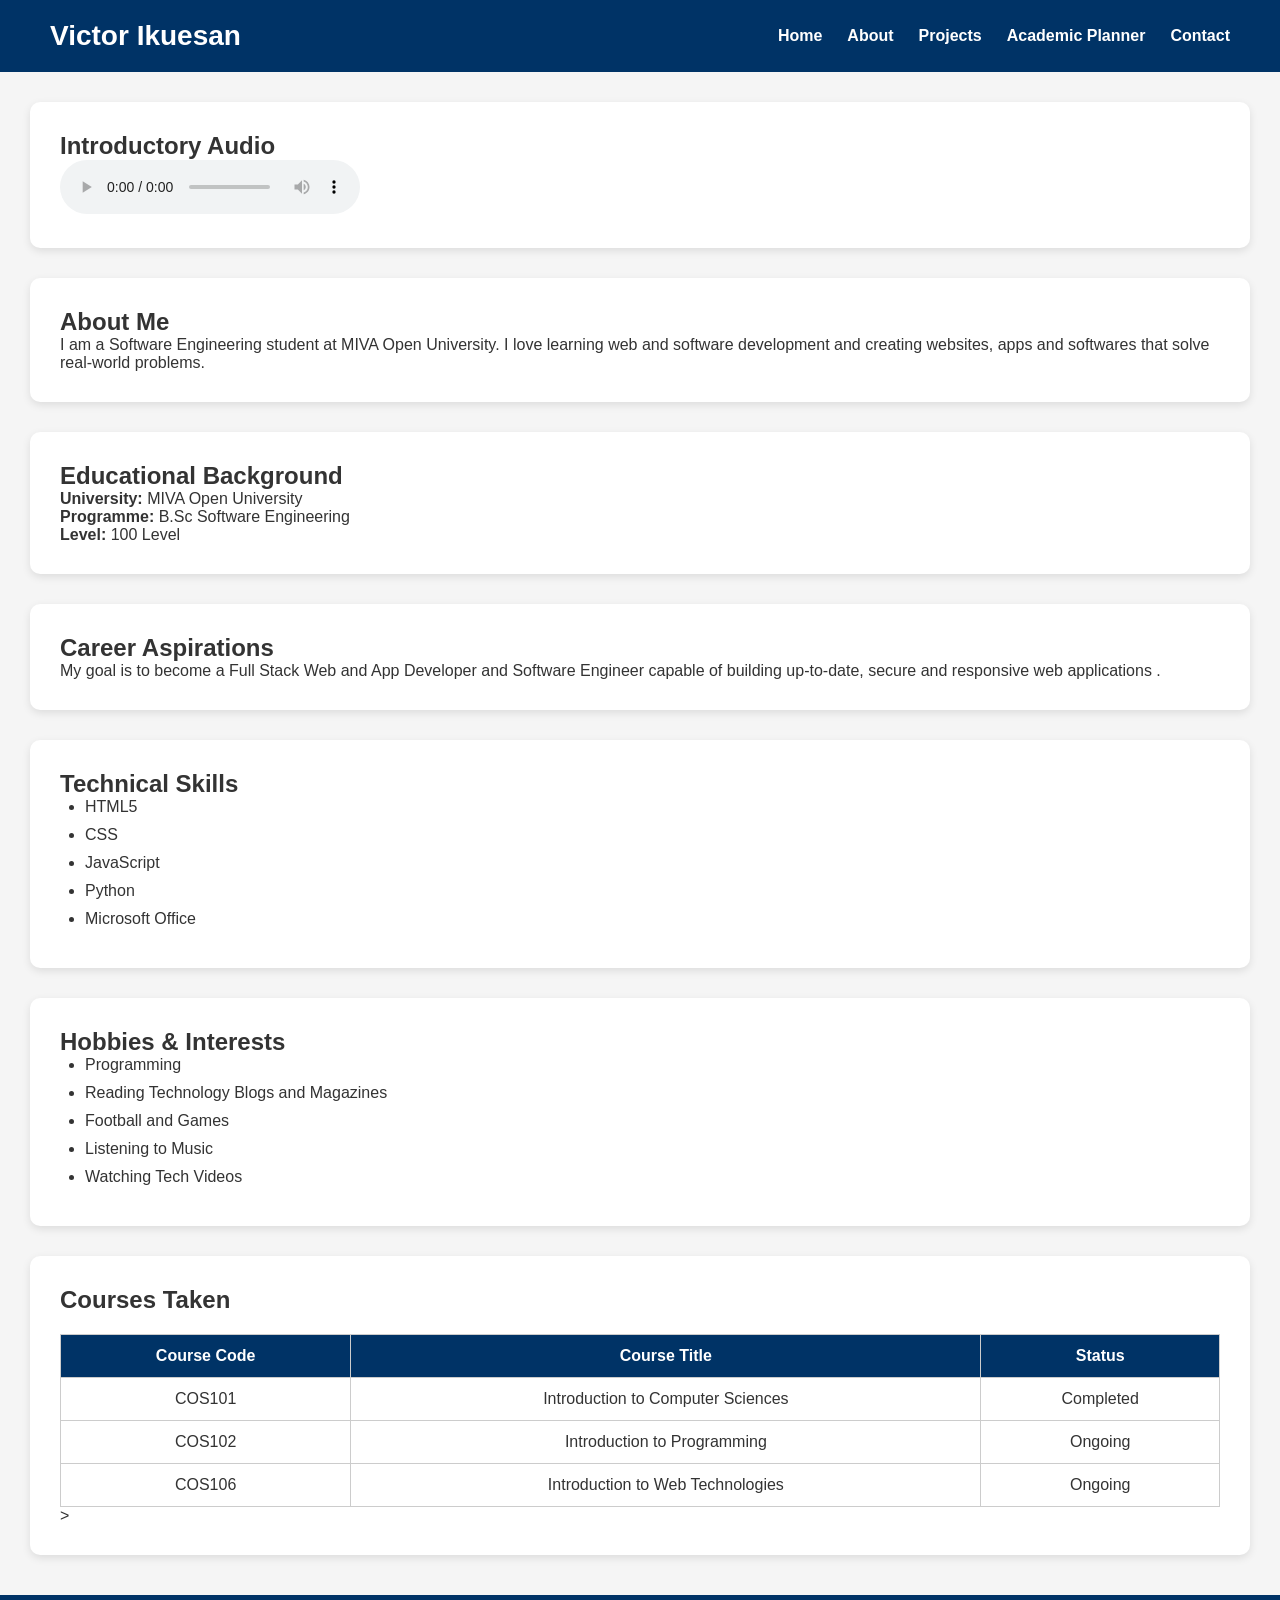
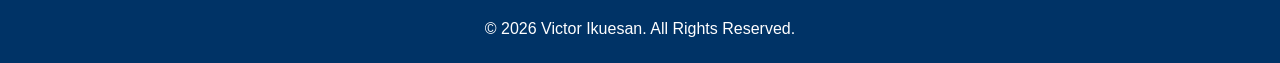
==== about.html @ ffd734d9 "Initial portfolio website" ====
<!DOCTYPE html>
<html lang="en">
<head>
    <meta charset="UTF-8">
    <meta name="viewport" content="width=device-width, initial-scale=1.0">
    <title>About Me</title>
    <link rel="stylesheet" href="porfolio.css">
     <link rel="icon" href="IMG_5150.jpg">
</head>

<body>
<header>
    <h1>Victor Ikuesan</h1>
    <nav>
        <ul>
            <li><a href="index.html">Home</a></li>

            <li><a href="about.html">About</a></li>

            <li><a href="project.html">Projects</a></li>

            <li><a href="planner.html">Academic Planner</a></li>

            <li><a href="contact.html">Contact</a></li>
        </ul>
    </nav>
</header>

<main>
     <section>

        <h2>Introductory Audio</h2>
        <audio controls width="500">
            <source src="introduction.m4a" type="audio/mp3">
        </audio>

    </section>
    <section class="about">
        <h2>About Me</h2>
        <p>
            I am a Software Engineering student at MIVA Open University.
            I love learning web and software development and creating websites, apps and softwares that
            solve real-world problems.
        </p>
    </section>

    <section>
        <h2>Educational Background</h2>
        <p><strong>University:</strong> MIVA Open University</p>

        <p><strong>Programme:</strong> B.Sc Software Engineering</p>

        <p><strong>Level:</strong> 100 Level</p>
    </section>

    <section>
        <h2>Career Aspirations</h2>
        <p>
            My goal is to become a Full Stack Web and App Developer and Software
            Engineer capable of building up-to-date, secure and responsive web applications .
        </p>
    </section>

    <section>
        <h2>Technical Skills</h2>
        <ul>

            <li>HTML5</li>

            <li>CSS</li>

            <li>JavaScript</li>

            <li>Python</li>

            <li>Microsoft Office</li>
        </ul>
    </section>

    <section>
        <h2>Hobbies & Interests</h2>
        <ul>

            <li>Programming</li>

            <li>Reading Technology Blogs and Magazines</li>

            <li>Football and Games</li>

            <li>Listening to Music</li>

            <li>Watching Tech Videos</li>
        </ul>
    </section>

    <section>
        <h2>Courses Taken</h2>
        <table>

            <tr>

                <th>Course Code</th>

                <th>Course Title</th>

                <th>Status</th>

            </tr>

            <tr>

                   <td>COS101</td>

                <td>Introduction to Computer Sciences</td>

                <td>Completed</td>

            </tr>

            <tr>
                
                <td>COS102</td>

                <td>Introduction to Programming</td>

                <td>Ongoing</td>

            </tr>

            <tr>

                 <td>COS106</td>

                <td>Introduction to Web Technologies</td>

                <td>Ongoing</td>

            </tr>
        </table>>
    </section>

</main>

<footer>

    <p>&copy; 2026 Victor Ikuesan. All Rights Reserved.</p>

</footer>

<script src="porfolio.js"></script>

</body>

</html>
---- porfolio.css ----
/* Homepage */
*{
    margin:0;
    padding:0;
    box-sizing:border-box;
}
html{

    scroll-behavior:smooth;
}
body{

    font-family:Arial, sans-serif;

    background:whitesmoke;

    color:#333;
}
header{

    background:#003366;

    color:white;

    padding:20px 50px;

    display:flex;

    justify-content:space-between;

    align-items:center;

    flex-wrap:wrap;

    position:sticky;

    top:0;

    z-index:1000;

}

header h1{

    font-size:28px;

}

nav ul{

    list-style:none;

    display:flex;

    gap:25px;

}

nav a{

    color:white;

    text-decoration:none;

    font-weight:bold;

    transition:.3s;

}

nav a:hover{

    color:#FFD700;

}
.hero{

    min-height:80vh;

    display:flex;

    flex-direction:column;

    justify-content:center;

    align-items:center;

    text-align:center;

    padding:40px;

}

.hero img{

    width:220px;

    height:220px;

    border-radius:50%;

    object-fit:cover;

    border:5px solid #003366;

    box-shadow:0 5px 15px rgba(0,0,0,.3);

}

.hero h2{

    margin-top:25px;

    font-size:38px;

}

.hero p{

    max-width:700px;

    margin:25px auto;

    line-height:1.8;

}
.btn{

    display:inline-block;

    background:#003366;

    color:white;

    text-decoration:none;

    padding:12px 25px;

    border-radius:5px;

    transition:.3s;

}

.btn:hover{

    background:#0055aa;

    transform:translateY(-3px);

}
.bio{
    padding:40px;

    background:white;

    margin:30px;

    border-radius:10px;

}
footer{

    background:#003366;

    color:white;

    text-align:center;

    padding:25px;

    margin-top:40px;

}



 /* ABOUT ME PAGE */
section{

    background:white;

    margin:30px;

    padding:30px;

    border-radius:10px;

    box-shadow:0 3px 8px rgba(0,0,0,.1);

}
table{

    width:100%;

    border-collapse:collapse;

    margin-top:20px;

}
table, th, td{

    border:1px solid #ccc;

}
th{

    background:#003366;

    color:white;

}
th, td{

    padding:12px;

    text-align:center;

}
section ul{

    margin-left:25px;

}
section li{

    margin-bottom:10px;

}
video{

    max-width:100%;

    border-radius:10px;
}


/* project page */

.page-title{

    text-align:center;

    margin-top:40px;

    color:#003366;

}

.projects-container{

    display:flex;

    justify-content:center;

    gap:30px;

    flex-wrap:wrap;

    padding:40px;

}

.project-card{

    width:320px;

    background:white;

    border-radius:12px;

    overflow:hidden;

    box-shadow:0 5px 15px rgba(0,0,0,.15);

    transition:.4s;

    text-align:center;

}

.project-card:hover{

    transform:translateY(-10px);

    box-shadow:0 10px 25px rgba(0,0,0,.3);

}

.project-card img{

    width:100%;

    height:220px;

    object-fit:cover;

}
.project-card h3{

    margin:20px 0;

    color:#003366;

}

.project-card p{

    padding:0 20px;

    margin-bottom:25px;

}

.project-card .btn{

    margin-bottom:25px;

}


/* Planner */
.planner{

    text-align:center;

}

.planner input{

    width:60%;
    padding:12px;
    margin:20px 0;
    font-size:16px;

}

.planner button{

    padding:12px 20px;
    border:none;
    border-radius:5px;
    background:#003366;
    color:white;
    cursor:pointer;
    transition:.3s;

}

.planner button:hover{

    background:#0055aa;

}

#taskList{

    list-style:none;
    padding:0;

}

.task-item{

    display:flex;
    justify-content:space-between;
    align-items:center;

    background:white;

    padding:15px;

    margin:15px 0;

    border-radius:8px;

    box-shadow:0 3px 10px rgba(0,0,0,.1);

}

.task-text{

    font-size:18px;

}

.completed{

    text-decoration:line-through;

    color:gray;

}

.task-buttons{

    display:flex;

    gap:10px;

}

.task-buttons button{

    padding:8px 15px;

    border:none;

    border-radius:5px;

    cursor:pointer;

    background-color: #0055aa;

    color: white;

}

.complete-btn{

    background:green;

    color:white;

}

.delete-btn{

    background:red;

    color:white;

}

.task-buttons button:disabled{

    background:#999;

    cursor:not-allowed;

}


/*Contact Page*/

.contact{

    max-width:700px;

    margin:auto;

}

.contact form{

    display:flex;

    flex-direction:column;

}

.contact label{

    margin-top:20px;

    font-weight:bold;

}

.contact input, .contact textarea{

    padding:12px;

    margin-top:8px;

    border:1px solid #ccc;

    border-radius:5px;

    font-size:16px;

}

.contact button{

    margin-top:25px;

    padding:12px;

    background:#003366;

    color:white;

    border:none;

    border-radius:5px;

    cursor:pointer;

    transition:.3s;

}

.contact button:hover{

    background:#0055aa;

}

#formMessage{

    margin-top:20px;

    font-weight:bold;

}
input, textarea{

    transition:.3s;

}
input:focus, textarea:focus{

    border:2px solid blue;

    outline:none;

}


/* Reponsive Design */
@media (max-width:768px){

header{

    flex-direction:column;

    text-align:center;

}

nav ul{

    flex-direction:column;

    margin-top:20px;

}

.hero h2{

    font-size:28px;

}

.hero p{

    width:95%;

}

.projects-container{

    flex-direction:column;

    align-items:center;

}

.planner input{

    width:95%;

}

.contact{

    width:95%;

}

table{

    font-size:14px;

}

}
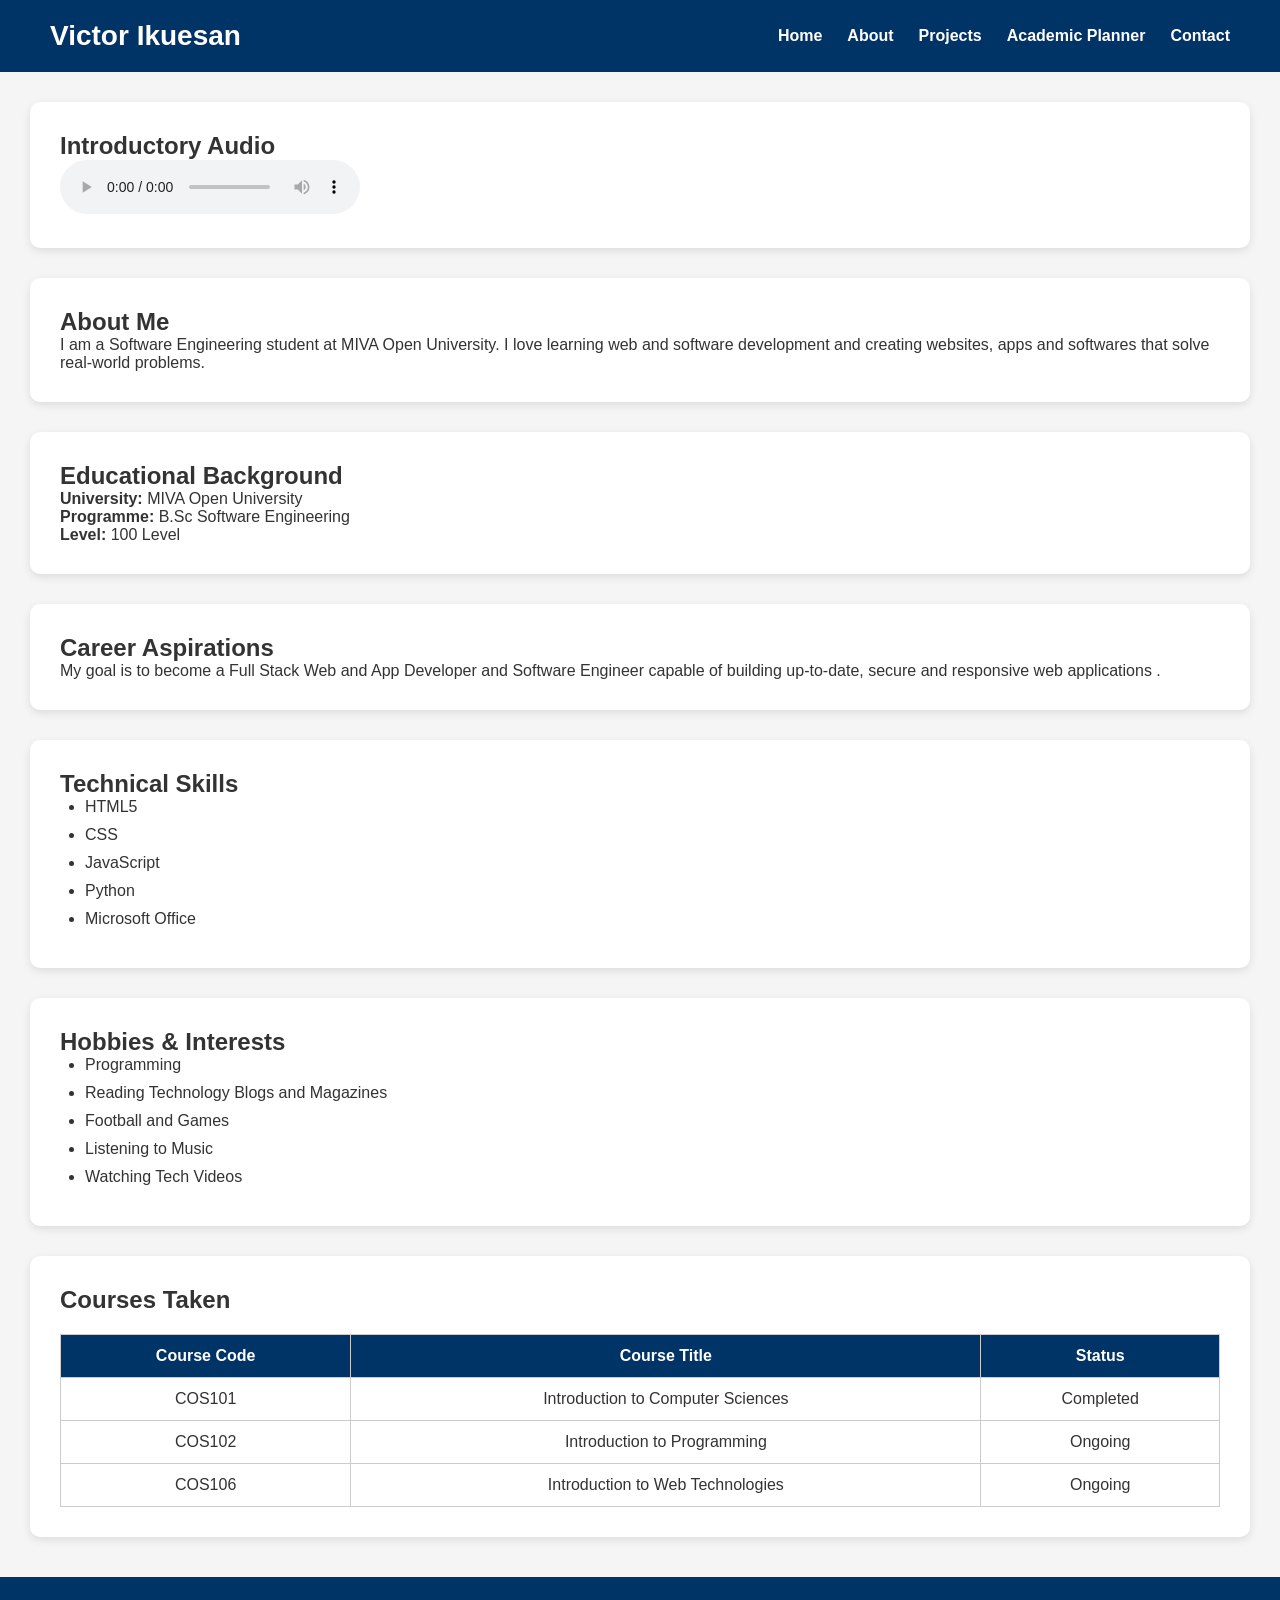
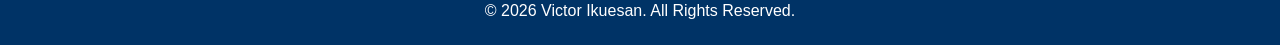
==== commit 5bbe40dd: "Organize project structure and update file paths" ====
--- a/about.html
+++ b/about.html
@@ -4,8 +4,8 @@
     <meta charset="UTF-8">
     <meta name="viewport" content="width=device-width, initial-scale=1.0">
     <title>About Me</title>
-    <link rel="stylesheet" href="porfolio.css">
-     <link rel="icon" href="IMG_5150.jpg">
+    <link rel="stylesheet" href="css/portfolio.css">
+     <link rel="icon" href="images/IMG_5150.jpg">
 </head>
 
 <body>
@@ -17,7 +17,7 @@
 
             <li><a href="about.html">About</a></li>
 
-            <li><a href="project.html">Projects</a></li>
+            <li><a href="projects.html">Projects</a></li>
 
             <li><a href="planner.html">Academic Planner</a></li>
 
@@ -31,7 +31,7 @@
 
         <h2>Introductory Audio</h2>
         <audio controls width="500">
-            <source src="introduction.m4a" type="audio/mp3">
+            <source src="media/introduction.m4a" type="audio/mp3">
         </audio>
 
     </section>
@@ -136,7 +136,7 @@
                 <td>Ongoing</td>
 
             </tr>
-        </table>>
+        </table>
     </section>
 
 </main>
@@ -147,7 +147,7 @@
 
 </footer>
 
-<script src="porfolio.js"></script>
+<script src="js/portfolio.js"></script>
 
 </body>
 
--- a/css/portfolio.css
+++ b/css/portfolio.css
@@ -0,0 +1,588 @@
+/* Homepage */
+*{
+    margin:0;
+    padding:0;
+    box-sizing:border-box;
+}
+html{
+
+    scroll-behavior:smooth;
+}
+body{
+
+    font-family:Arial, sans-serif;
+
+    background:whitesmoke;
+
+    color:#333;
+}
+header{
+
+    background:#003366;
+
+    color:white;
+
+    padding:20px 50px;
+
+    display:flex;
+
+    justify-content:space-between;
+
+    align-items:center;
+
+    flex-wrap:wrap;
+
+    position:sticky;
+
+    top:0;
+
+    z-index:1000;
+
+}
+
+header h1{
+
+    font-size:28px;
+
+}
+
+nav ul{
+
+    list-style:none;
+
+    display:flex;
+
+    gap:25px;
+
+}
+
+nav a{
+
+    color:white;
+
+    text-decoration:none;
+
+    font-weight:bold;
+
+    transition:.3s;
+
+}
+
+nav a:hover{
+
+    color:#FFD700;
+
+}
+.hero{
+
+    min-height:80vh;
+
+    display:flex;
+
+    flex-direction:column;
+
+    justify-content:center;
+
+    align-items:center;
+
+    text-align:center;
+
+    padding:40px;
+
+}
+
+.hero img{
+
+    width:220px;
+
+    height:220px;
+
+    border-radius:50%;
+
+    object-fit:cover;
+
+    border:5px solid #003366;
+
+    box-shadow:0 5px 15px rgba(0,0,0,.3);
+
+}
+
+.hero h2{
+
+    margin-top:25px;
+
+    font-size:38px;
+
+}
+
+.hero p{
+
+    max-width:700px;
+
+    margin:25px auto;
+
+    line-height:1.8;
+
+}
+.btn{
+
+    display:inline-block;
+
+    background:#003366;
+
+    color:white;
+
+    text-decoration:none;
+
+    padding:12px 25px;
+
+    border-radius:5px;
+
+    transition:.3s;
+
+}
+
+.btn:hover{
+
+    background:#0055aa;
+
+    transform:translateY(-3px);
+
+}
+.bio{
+    padding:40px;
+
+    background:white;
+
+    margin:30px;
+
+    border-radius:10px;
+
+}
+footer{
+
+    background:#003366;
+
+    color:white;
+
+    text-align:center;
+
+    padding:25px;
+
+    margin-top:40px;
+
+}
+
+
+
+ /* ABOUT ME PAGE */
+section{
+
+    background:white;
+
+    margin:30px;
+
+    padding:30px;
+
+    border-radius:10px;
+
+    box-shadow:0 3px 8px rgba(0,0,0,.1);
+
+}
+table{
+
+    width:100%;
+
+    border-collapse:collapse;
+
+    margin-top:20px;
+
+}
+table, th, td{
+
+    border:1px solid #ccc;
+
+}
+th{
+
+    background:#003366;
+
+    color:white;
+
+}
+th, td{
+
+    padding:12px;
+
+    text-align:center;
+
+}
+section ul{
+
+    margin-left:25px;
+
+}
+section li{
+
+    margin-bottom:10px;
+
+}
+video{
+
+    max-width:100%;
+
+    border-radius:10px;
+}
+
+
+/* project page */
+
+.page-title{
+
+    text-align:center;
+
+    margin-top:40px;
+
+    color:#003366;
+
+}
+
+.projects-container{
+
+    display:flex;
+
+    justify-content:center;
+
+    gap:30px;
+
+    flex-wrap:wrap;
+
+    padding:40px;
+
+}
+
+.project-card{
+
+    width:320px;
+
+    background:white;
+
+    border-radius:12px;
+
+    overflow:hidden;
+
+    box-shadow:0 5px 15px rgba(0,0,0,.15);
+
+    transition:.4s;
+
+    text-align:center;
+
+}
+
+.project-card:hover{
+
+    transform:translateY(-10px);
+
+    box-shadow:0 10px 25px rgba(0,0,0,.3);
+
+}
+
+.project-card img{
+
+    width:100%;
+
+    height:220px;
+
+    object-fit:cover;
+
+}
+.project-card h3{
+
+    margin:20px 0;
+
+    color:#003366;
+
+}
+
+.project-card p{
+
+    padding:0 20px;
+
+    margin-bottom:25px;
+
+}
+
+.project-card .btn{
+
+    margin-bottom:25px;
+
+}
+
+
+/* Planner */
+.planner{
+
+    text-align:center;
+
+}
+
+.planner input{
+
+    width:60%;
+    padding:12px;
+    margin:20px 0;
+    font-size:16px;
+
+}
+
+.planner button{
+
+    padding:12px 20px;
+    border:none;
+    border-radius:5px;
+    background:#003366;
+    color:white;
+    cursor:pointer;
+    transition:.3s;
+
+}
+
+.planner button:hover{
+
+    background:#0055aa;
+
+}
+
+#taskList{
+
+    list-style:none;
+    padding:0;
+
+}
+
+.task-item{
+
+    display:flex;
+    justify-content:space-between;
+    align-items:center;
+
+    background:white;
+
+    padding:15px;
+
+    margin:15px 0;
+
+    border-radius:8px;
+
+    box-shadow:0 3px 10px rgba(0,0,0,.1);
+
+}
+
+.task-text{
+
+    font-size:18px;
+
+}
+
+.completed{
+
+    text-decoration:line-through;
+
+    color:gray;
+
+}
+
+.task-buttons{
+
+    display:flex;
+
+    gap:10px;
+
+}
+
+.task-buttons button{
+
+    padding:8px 15px;
+
+    border:none;
+
+    border-radius:5px;
+
+    cursor:pointer;
+
+    background-color: #0055aa;
+
+    color: white;
+
+}
+
+.complete-btn{
+
+    background:green;
+
+    color:white;
+
+}
+
+.delete-btn{
+
+    background:red;
+
+    color:white;
+
+}
+
+.task-buttons button:disabled{
+
+    background:#999;
+
+    cursor:not-allowed;
+
+}
+
+
+/*Contact Page*/
+
+.contact{
+
+    max-width:700px;
+
+    margin:auto;
+
+}
+
+.contact form{
+
+    display:flex;
+
+    flex-direction:column;
+
+}
+
+.contact label{
+
+    margin-top:20px;
+
+    font-weight:bold;
+
+}
+
+.contact input, .contact textarea{
+
+    padding:12px;
+
+    margin-top:8px;
+
+    border:1px solid #ccc;
+
+    border-radius:5px;
+
+    font-size:16px;
+
+}
+
+.contact button{
+
+    margin-top:25px;
+
+    padding:12px;
+
+    background:#003366;
+
+    color:white;
+
+    border:none;
+
+    border-radius:5px;
+
+    cursor:pointer;
+
+    transition:.3s;
+
+}
+
+.contact button:hover{
+
+    background:#0055aa;
+
+}
+
+#formMessage{
+
+    margin-top:20px;
+
+    font-weight:bold;
+
+}
+input, textarea{
+
+    transition:.3s;
+
+}
+input:focus, textarea:focus{
+
+    border:2px solid blue;
+
+    outline:none;
+
+}
+
+
+/* Reponsive Design */
+@media (max-width:768px){
+
+header{
+
+    flex-direction:column;
+
+    text-align:center;
+
+}
+
+nav ul{
+
+    flex-direction:column;
+
+    margin-top:20px;
+
+}
+
+.hero h2{
+
+    font-size:28px;
+
+}
+
+.hero p{
+
+    width:95%;
+
+}
+
+.projects-container{
+
+    flex-direction:column;
+
+    align-items:center;
+
+}
+
+.planner input{
+
+    width:95%;
+
+}
+
+.contact{
+
+    width:95%;
+
+}
+
+table{
+
+    font-size:14px;
+
+}
+
+}
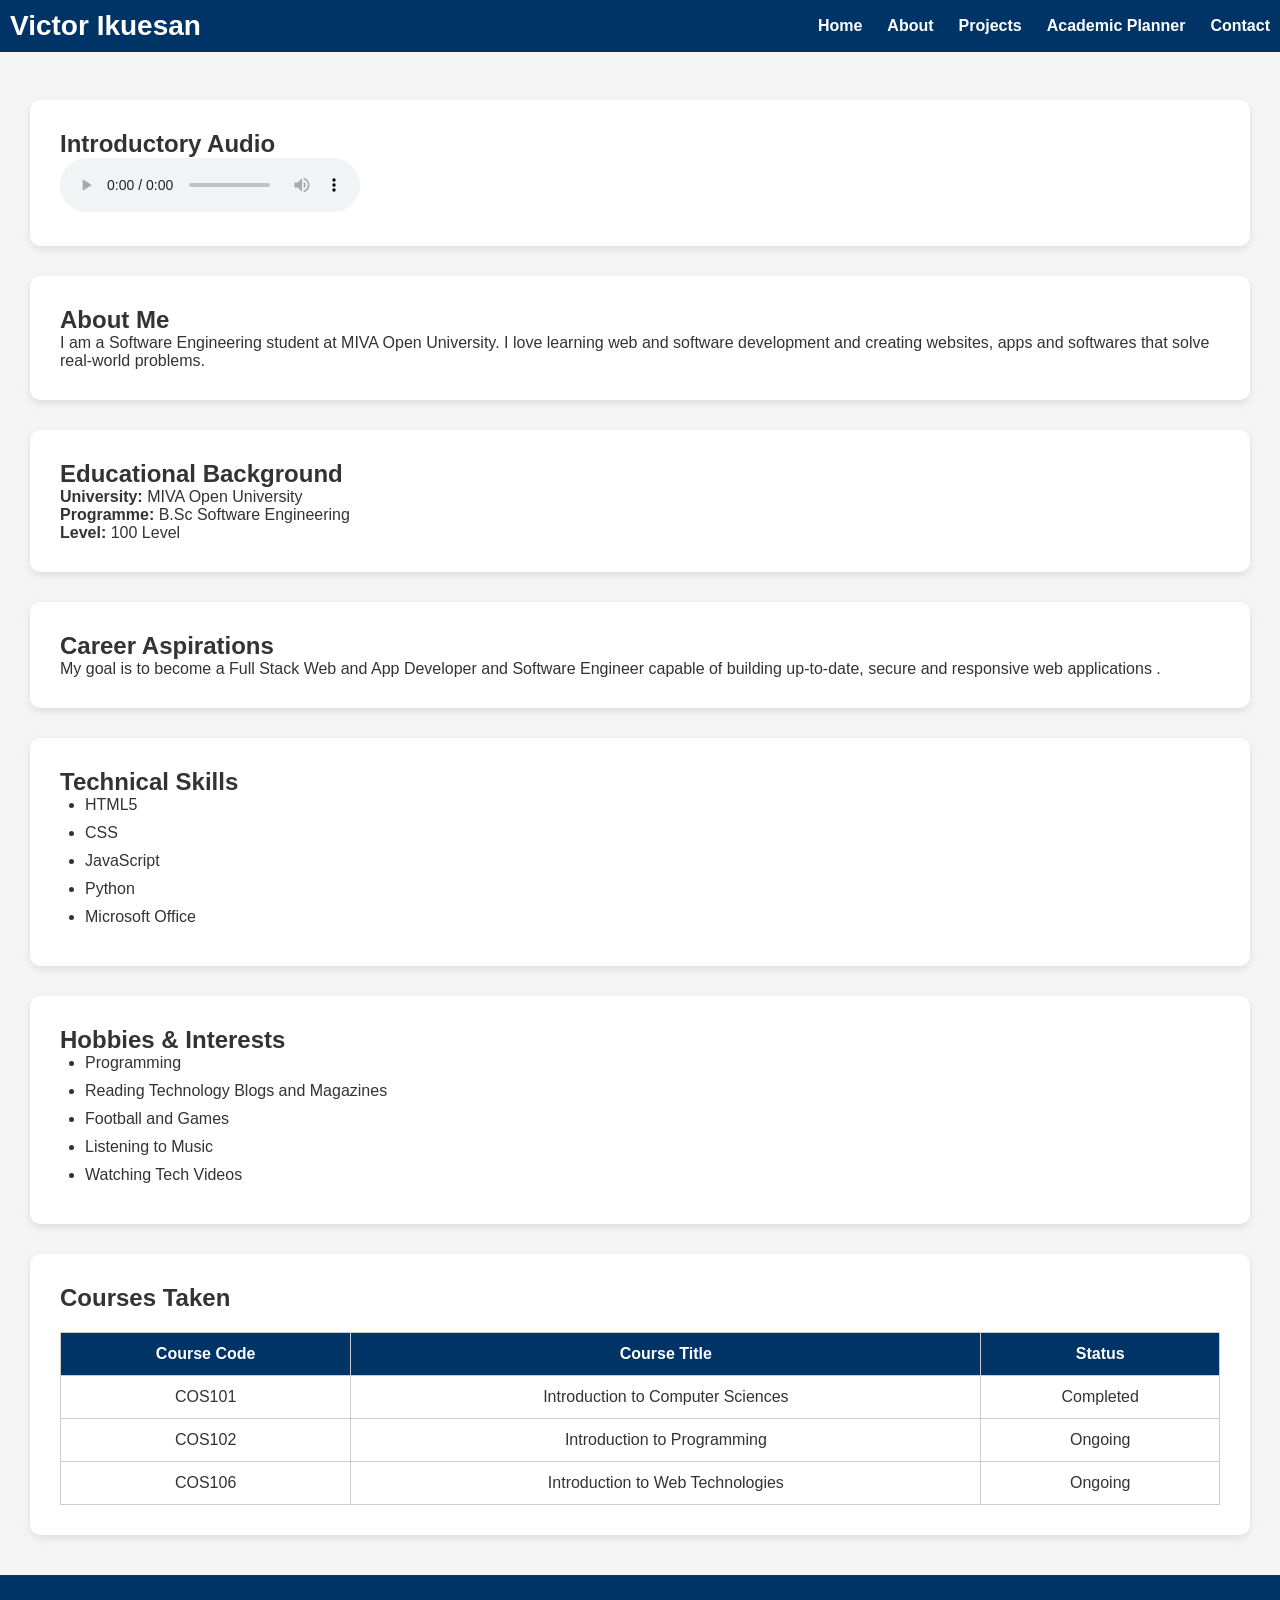
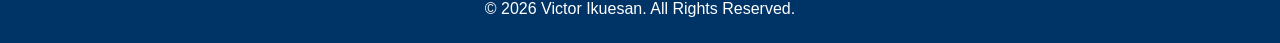
==== commit 7c4f2706: "update images and improve responsiveness" ====
--- a/about.html
+++ b/about.html
@@ -31,7 +31,7 @@
 
         <h2>Introductory Audio</h2>
         <audio controls width="500">
-            <source src="media/introduction.m4a" type="audio/mp3">
+            <source src="media/introduction.m4a" type="audio/mp4">
         </audio>
 
     </section>
--- a/css/portfolio.css
+++ b/css/portfolio.css
@@ -15,6 +15,8 @@
     background:whitesmoke;
 
     color:#333;
+
+    padding-top: 70px;
 }
 header{
 
@@ -22,7 +24,7 @@
 
     color:white;
 
-    padding:20px 50px;
+    padding:10px;
 
     display:flex;
 
@@ -32,12 +34,15 @@
 
     flex-wrap:wrap;
 
-    position:sticky;
-
-    top:0;
-
-    z-index:1000;
-
+    position: fixed;
+
+    top: 0;
+
+    left: 0;
+ 
+    width: 100%;
+ 
+    z-index: 1000;
 }
 
 header h1{
@@ -237,7 +242,7 @@
 
 /* project page */
 
-.page-title{
+.projects{
 
     text-align:center;
 
@@ -245,6 +250,8 @@
 
     color:#003366;
 
+    padding: 5px;
+
 }
 
 .projects-container{
@@ -253,11 +260,14 @@
 
     justify-content:center;
 
-    gap:30px;
+    align-items: center;
+
+    gap:10px;
 
     flex-wrap:wrap;
 
-    padding:40px;
+    padding: 5px;
+
 
 }
 
@@ -294,6 +304,8 @@
     height:220px;
 
     object-fit:cover;
+
+    object-position: top;
 
 }
 .project-card h3{
@@ -527,62 +539,66 @@
 
 }
 
+html,
+body{
+    overflow-x:hidden;
+}
+
 
 /* Reponsive Design */
+ 
 @media (max-width:768px){
 
-header{
+    header{
+        flex-direction:column;
+        text-align:center;
+        padding:7px;
+    }
+
+    nav ul{
+        display:flex;
+        flex-direction:row;
+        justify-content:center;
+        align-items:center;
+        flex-wrap:wrap;
+        gap:15px;
+        margin-top:15px;
+    }
+
+    nav a{
+
+        font-size:12px;
+    }
+
+    .projects-container{
 
     flex-direction:column;
 
-    text-align:center;
-
-}
-
-nav ul{
-
-    flex-direction:column;
-
-    margin-top:20px;
-
-}
-
-.hero h2{
-
-    font-size:28px;
-
-}
-
-.hero p{
-
-    width:95%;
-
-}
-
-.projects-container{
-
-    flex-direction:column;
-
     align-items:center;
-
-}
-
-.planner input{
-
-    width:95%;
-
-}
-
-.contact{
-
-    width:95%;
-
-}
-
-table{
-
-    font-size:14px;
-
-}
-
-}
+    }
+
+    section{
+
+    margin:15px;
+    }
+
+    .hero h2{
+        font-size:28px;
+    }
+
+    .hero p{
+        width:95%;
+    }
+
+    .planner input{
+        width:95%;
+    }
+
+    .contact{
+        width:95%;
+    }
+
+    table{
+        font-size:14px;
+    }
+}
